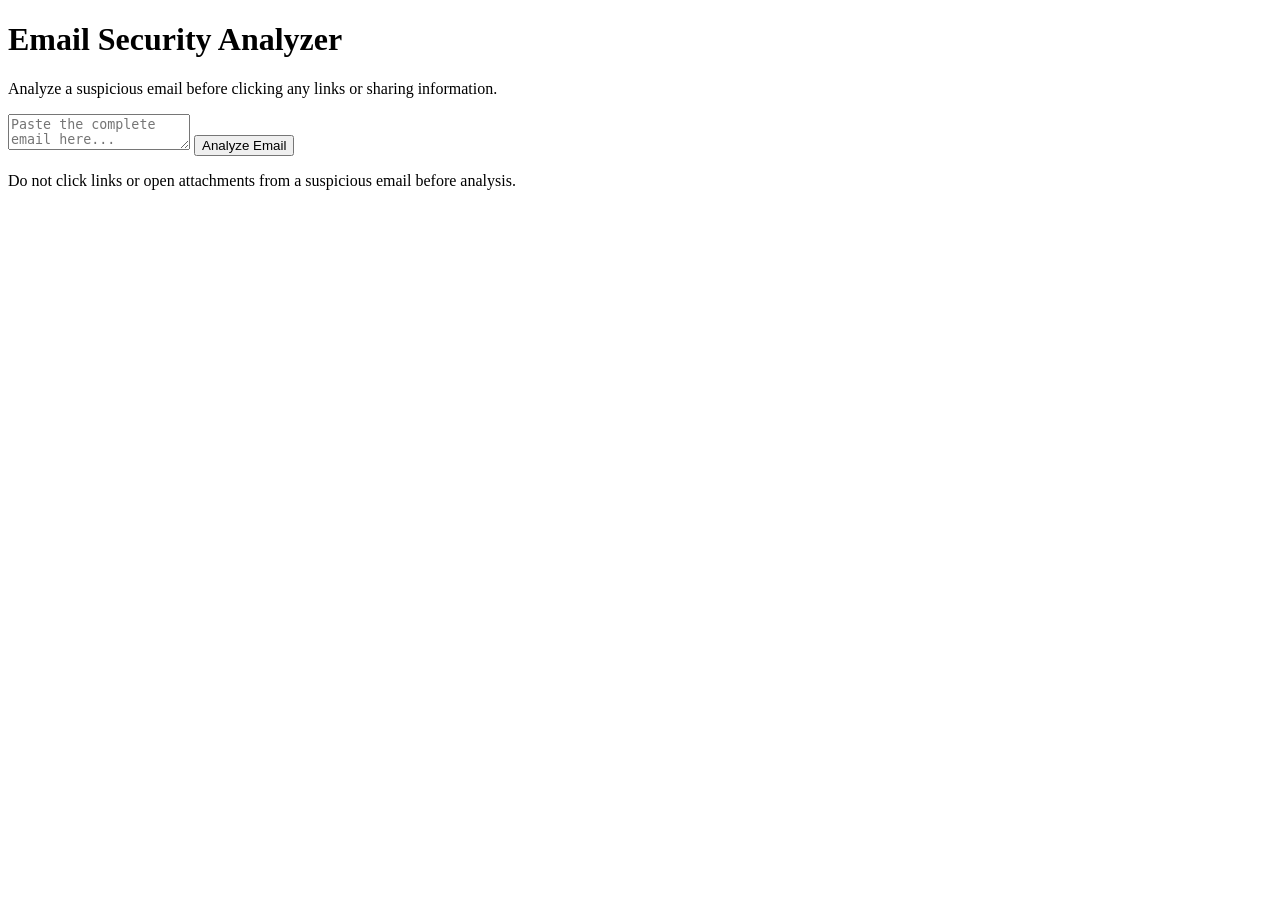
==== frontend/index.html @ 53fdb30a "Initial commit - Email Security Analyzer" ====
<!DOCTYPE html>
<html lang="en">
<head>
    <meta charset="UTF-8">
    <meta name="viewport" content="width=device-width, initial-scale=1.0">
    <title>Email Security Analyzer</title>
    <link rel="stylesheet" href="style.css">
</head>
<body>

    <div class="container">
        <h1>Email Security Analyzer</h1>

        <p>Analyze a suspicious email before clicking any links or sharing information.</p>

        <form action="/analyze" method="POST">
            <textarea
                name="email"
                placeholder="Paste the complete email here..."
                required
            ></textarea>

            <button type="submit">Analyze Email</button>
        </form>

        <p class="notice">
            Do not click links or open attachments from a suspicious email before analysis.
        </p>
    </div>

</body>
</html>
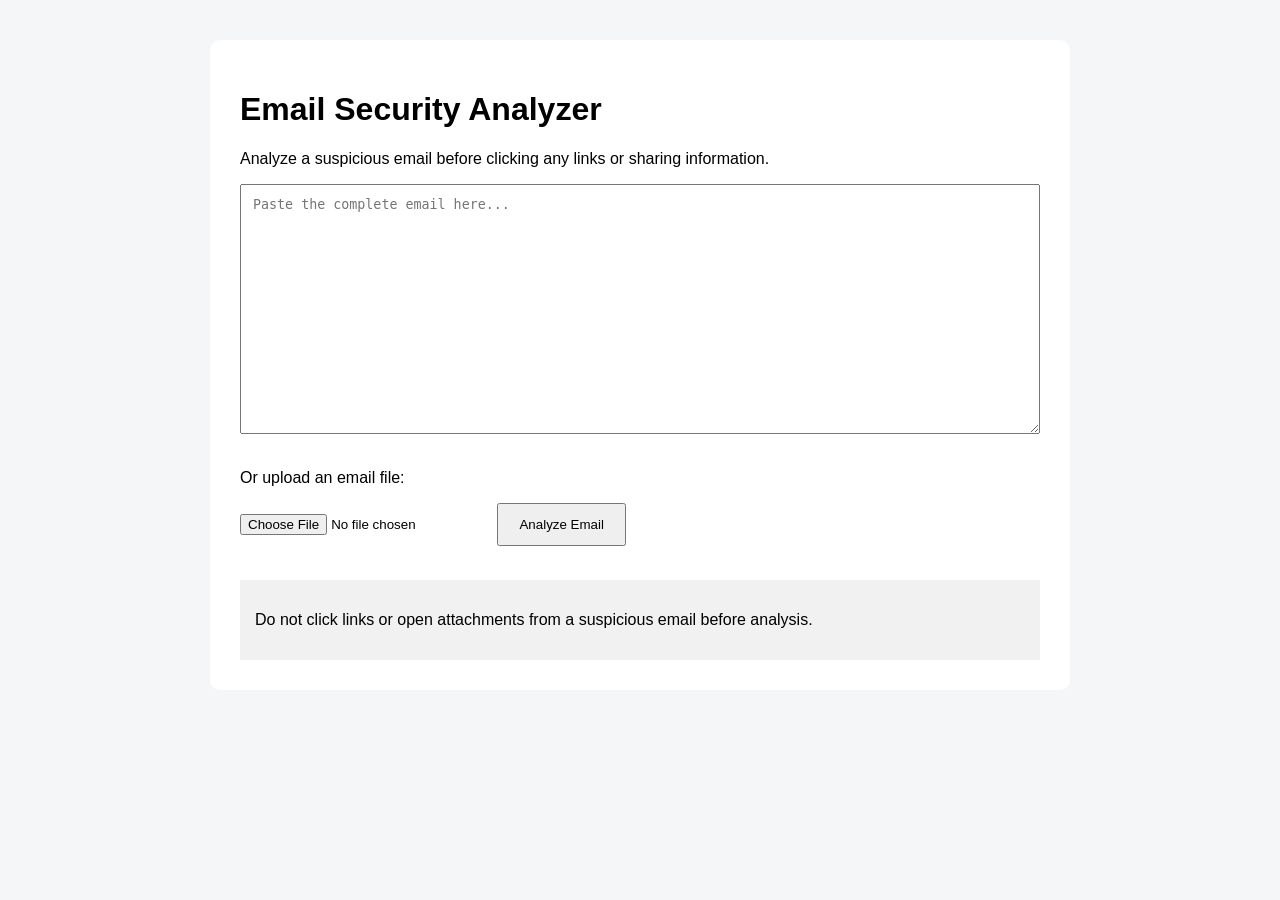
==== commit a1c045c6: "Update email upload and ignore test files" ====
--- a/frontend/index.html
+++ b/frontend/index.html
@@ -9,24 +9,43 @@
 <body>
 
     <div class="container">
+
         <h1>Email Security Analyzer</h1>
 
-        <p>Analyze a suspicious email before clicking any links or sharing information.</p>
+        <p>
+            Analyze a suspicious email before clicking any links
+            or sharing information.
+        </p>
 
-        <form action="/analyze" method="POST">
+        <form action="/analyze" method="POST" enctype="multipart/form-data">
+
             <textarea
                 name="email"
                 placeholder="Paste the complete email here..."
-                required
             ></textarea>
 
-            <button type="submit">Analyze Email</button>
+            <p>Or upload an email file:</p>
+
+            <input
+                type="file"
+                name="email_file"
+                accept=".eml,message/rfc822"
+            >
+
+            <button type="submit">
+                Analyze Email
+            </button>
+
         </form>
 
-        <p class="notice">
-            Do not click links or open attachments from a suspicious email before analysis.
-        </p>
+        <div class="notice">
+            <p>
+                Do not click links or open attachments from a suspicious
+                email before analysis.
+            </p>
+        </div>
+
     </div>
 
 </body>
-</html>+</html>
--- a/frontend/style.css
+++ b/frontend/style.css
@@ -0,0 +1,100 @@
+body {
+    font-family: Arial, sans-serif;
+    margin: 0;
+    padding: 40px 20px;
+    background: #f4f6f8;
+}
+
+.container {
+    max-width: 800px;
+    margin: 0 auto;
+    background: white;
+    padding: 30px;
+    border-radius: 10px;
+}
+
+textarea {
+    width: 100%;
+    min-height: 250px;
+    padding: 12px;
+    box-sizing: border-box;
+    margin-bottom: 15px;
+}
+
+input[type="file"] {
+    margin-bottom: 20px;
+}
+
+button {
+    padding: 12px 20px;
+    cursor: pointer;
+}
+
+.notice {
+    margin-top: 25px;
+    padding: 15px;
+    background: #f1f1f1;
+}
+
+.risk-card {
+    padding: 25px;
+    margin-top: 20px;
+    border-radius: 10px;
+}
+
+.risk-card.safe {
+    background: #e8f5e9;
+}
+
+.risk-card.suspicious {
+    background: #fff8e1;
+}
+
+.risk-card.dangerous {
+    background: #ffebee;
+}
+
+.score {
+    font-size: 32px;
+    font-weight: bold;
+    margin: 15px 0;
+}
+
+.risk-bar {
+    width: 100%;
+    height: 16px;
+    background: #ddd;
+    border-radius: 8px;
+    overflow: hidden;
+    margin: 20px 0;
+}
+
+.risk-level {
+    height: 100%;
+    transition: width 0.4s ease;
+}
+
+.risk-level.safe {
+    background: #2e7d32;
+}
+
+.risk-level.suspicious {
+    background: #f9a825;
+}
+
+.risk-level.dangerous {
+    background: #c62828;
+}
+
+.email-details {
+    margin: 20px 0;
+}
+
+li {
+    margin-bottom: 8px;
+}
+
+a {
+    display: inline-block;
+    margin-top: 20px;
+}
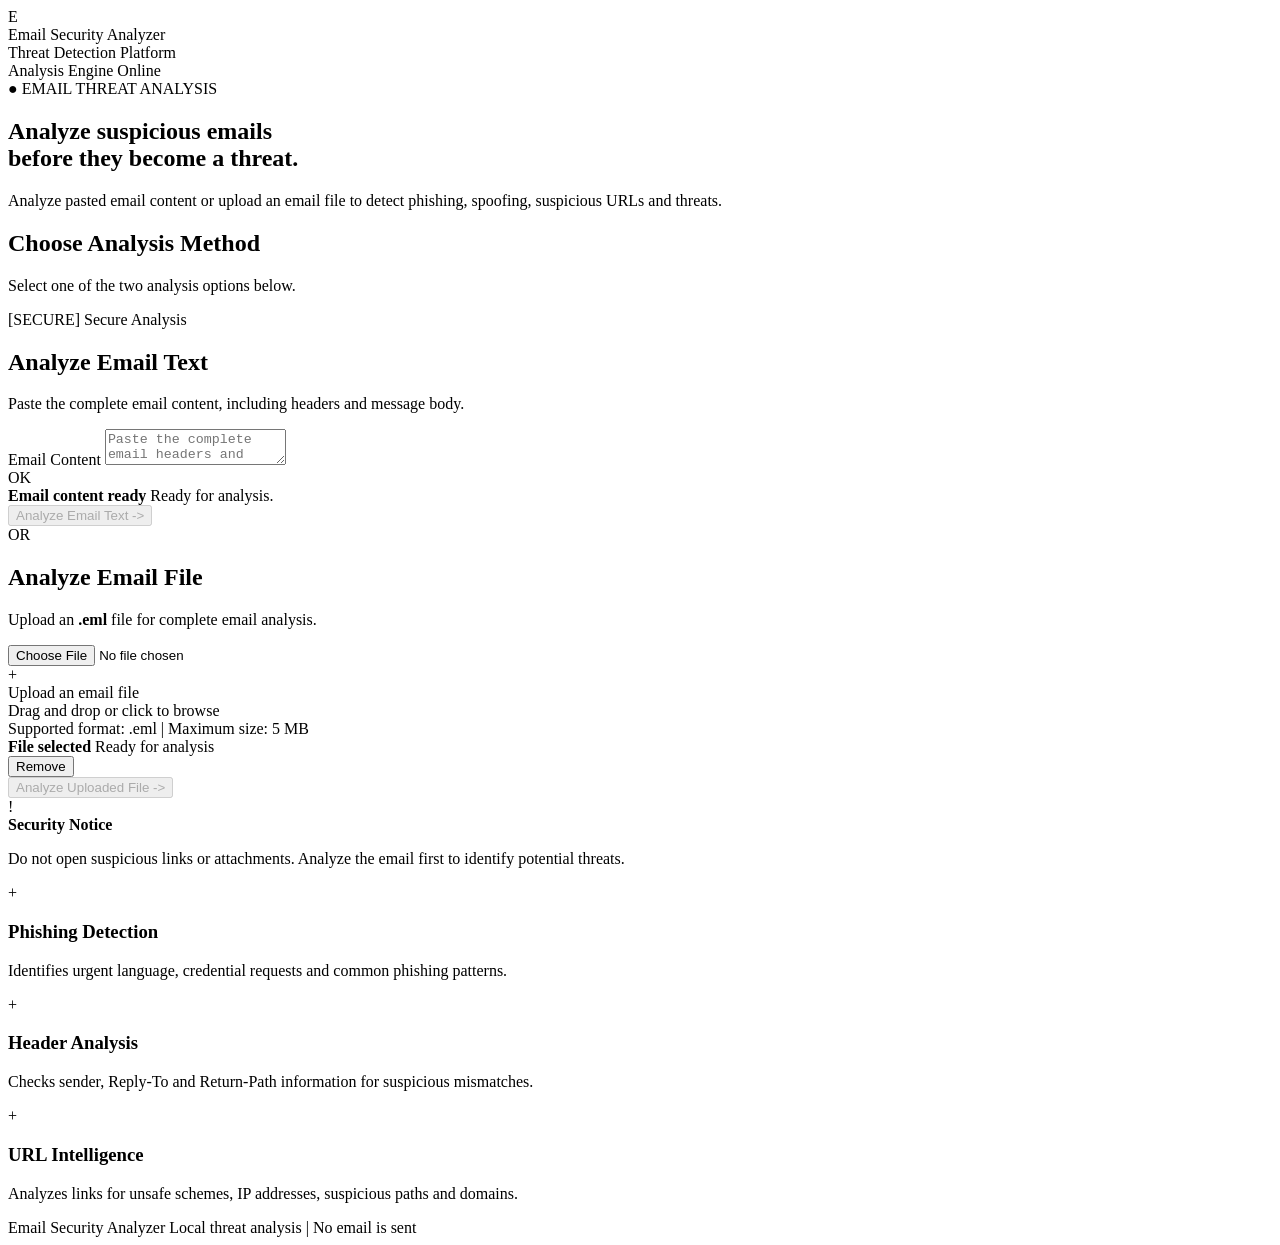
==== commit 0390f283: "Improve email analysis UI and security report" ====
--- a/frontend/index.html
+++ b/frontend/index.html
@@ -1,51 +1,493 @@
-<!DOCTYPE html>
+﻿<!DOCTYPE html>
 <html lang="en">
 <head>
     <meta charset="UTF-8">
     <meta name="viewport" content="width=device-width, initial-scale=1.0">
     <title>Email Security Analyzer</title>
-    <link rel="stylesheet" href="style.css">
+    <link rel="stylesheet" href="/style.css">
 </head>
 <body>
 
-    <div class="container">
-
-        <h1>Email Security Analyzer</h1>
-
-        <p>
-            Analyze a suspicious email before clicking any links
-            or sharing information.
-        </p>
-
-        <form action="/analyze" method="POST" enctype="multipart/form-data">
-
-            <textarea
-                name="email"
-                placeholder="Paste the complete email here..."
-            ></textarea>
-
-            <p>Or upload an email file:</p>
-
-            <input
-                type="file"
-                name="email_file"
-                accept=".eml,message/rfc822"
-            >
-
-            <button type="submit">
-                Analyze Email
-            </button>
-
-        </form>
-
-        <div class="notice">
-            <p>
-                Do not click links or open attachments from a suspicious
-                email before analysis.
+    <nav class="navbar">
+        <div class="brand">
+            <div class="brand-icon">E</div>
+            <div>
+                <div class="brand-name">Email Security Analyzer</div>
+                <div class="brand-subtitle">Threat Detection Platform</div>
+            </div>
+        </div>
+
+        <div class="nav-status">
+            <span class="status-dot"></span>
+            Analysis Engine Online
+        </div>
+    </nav>
+
+    <main>
+
+        <section class="hero">
+
+            <div class="hero-badge">
+                <span>●</span>
+                EMAIL THREAT ANALYSIS
+            </div>
+
+            <h1>
+                Analyze suspicious emails<br>
+                <span>before they become a threat.</span>
+            </h1>
+
+            <p class="hero-text">
+                Analyze pasted email content or upload an email file
+                to detect phishing, spoofing, suspicious URLs and threats.
             </p>
-        </div>
-
-    </div>
+
+        </section>
+
+        <section class="analyzer-card">
+
+            <div class="card-header">
+                <div>
+                    <h2>Choose Analysis Method</h2>
+                    <p>Select one of the two analysis options below.</p>
+                </div>
+
+                <div class="secure-badge">
+                    <span>[SECURE]</span>
+                    Secure Analysis
+                </div>
+            </div>
+
+            <div class="analysis-methods">
+
+                <section class="analysis-method">
+
+                    <div class="method-header">
+
+                        <div class="method-icon text-method-icon">
+                            <span></span>
+                        </div>
+
+                        <div>
+                            <h2>Analyze Email Text</h2>
+                            <p>
+                                Paste the complete email content,
+                                including headers and message body.
+                            </p>
+                        </div>
+
+                    </div>
+
+                    <form
+                        action="/analyze"
+                        method="POST"
+                        id="textForm"
+                    >
+
+                        <label for="email">
+                            Email Content
+                        </label>
+
+                        <textarea
+                            id="email"
+                            name="email"
+                            placeholder="Paste the complete email headers and message content here..."
+                        ></textarea>
+
+                        <div
+                            id="textStatus"
+                            class="input-status hidden"
+                        >
+                            <span class="status-check">OK</span>
+
+                            <div>
+                                <strong>
+                                    Email content ready
+                                </strong>
+
+                                <span id="textStatusDetails">
+                                    Ready for analysis.
+                                </span>
+                            </div>
+                        </div>
+
+                        <button
+                            type="submit"
+                            class="analyze-button"
+                            id="textAnalyzeButton"
+                            disabled
+                        >
+                            <span>Analyze Email Text</span>
+                            <span class="button-arrow">-&gt;</span>
+                        </button>
+
+                    </form>
+
+                </section>
+
+                <div class="method-divider">
+                    <span>OR</span>
+                </div>
+
+                <section class="analysis-method">
+
+                    <div class="method-header">
+
+                        <div class="method-icon file-method-icon">
+                            <span></span>
+                        </div>
+
+                        <div>
+                            <h2>Analyze Email File</h2>
+                            <p>
+                                Upload an <strong>.eml</strong> file
+                                for complete email analysis.
+                            </p>
+                        </div>
+
+                    </div>
+
+                    <form
+                        action="/analyze"
+                        method="POST"
+                        enctype="multipart/form-data"
+                        id="fileForm"
+                    >
+
+                        <label
+                            class="upload-area"
+                            id="uploadArea"
+                        >
+
+                            <input
+                                type="file"
+                                name="email_file"
+                                id="emailFile"
+                                accept=".eml,message/rfc822"
+                            >
+
+                            <div class="upload-icon">
+                                +
+                            </div>
+
+                            <div class="upload-title">
+                                Upload an email file
+                            </div>
+
+                            <div class="upload-text">
+                                Drag and drop or click to browse
+                            </div>
+
+                            <div class="upload-format">
+                                Supported format: .eml | Maximum size: 5 MB
+                            </div>
+
+                        </label>
+
+                        <div
+                            id="fileStatus"
+                            class="file-status hidden"
+                        >
+
+                            <div class="file-status-icon">
+                                <span></span>
+                            </div>
+
+                            <div class="file-status-info">
+
+                                <strong id="fileName">
+                                    File selected
+                                </strong>
+
+                                <span id="fileDetails">
+                                    Ready for analysis
+                                </span>
+
+                            </div>
+
+                            <button
+                                type="button"
+                                id="removeFile"
+                                class="remove-file"
+                            >
+                                Remove
+                            </button>
+
+                        </div>
+
+                        <button
+                            type="submit"
+                            class="analyze-button"
+                            id="fileAnalyzeButton"
+                            disabled
+                        >
+                            <span>Analyze Uploaded File</span>
+                            <span class="button-arrow">-&gt;</span>
+                        </button>
+
+                    </form>
+
+                </section>
+
+            </div>
+
+            <div class="security-notice">
+
+                <span class="notice-icon">!</span>
+
+                <div>
+                    <strong>Security Notice</strong>
+
+                    <p>
+                        Do not open suspicious links or attachments.
+                        Analyze the email first to identify potential threats.
+                    </p>
+                </div>
+
+            </div>
+
+        </section>
+
+        <section class="features">
+
+            <div class="feature-card">
+                <div class="feature-icon">+</div>
+
+                <h3>Phishing Detection</h3>
+
+                <p>
+                    Identifies urgent language, credential requests
+                    and common phishing patterns.
+                </p>
+            </div>
+
+            <div class="feature-card">
+                <div class="feature-icon">+</div>
+
+                <h3>Header Analysis</h3>
+
+                <p>
+                    Checks sender, Reply-To and Return-Path information
+                    for suspicious mismatches.
+                </p>
+            </div>
+
+            <div class="feature-card">
+                <div class="feature-icon">+</div>
+
+                <h3>URL Intelligence</h3>
+
+                <p>
+                    Analyzes links for unsafe schemes, IP addresses,
+                    suspicious paths and domains.
+                </p>
+            </div>
+
+        </section>
+
+    </main>
+
+    <footer>
+        <span>Email Security Analyzer</span>
+        <span>Local threat analysis | No email is sent</span>
+    </footer>
+
+    <script>
+        const emailInput =
+            document.getElementById("email");
+
+        const textAnalyzeButton =
+            document.getElementById("textAnalyzeButton");
+
+        const textStatus =
+            document.getElementById("textStatus");
+
+        const textStatusDetails =
+            document.getElementById("textStatusDetails");
+
+        const emailFile =
+            document.getElementById("emailFile");
+
+        const fileAnalyzeButton =
+            document.getElementById("fileAnalyzeButton");
+
+        const fileStatus =
+            document.getElementById("fileStatus");
+
+        const fileName =
+            document.getElementById("fileName");
+
+        const fileDetails =
+            document.getElementById("fileDetails");
+
+        const removeFile =
+            document.getElementById("removeFile");
+
+        const uploadArea =
+            document.getElementById("uploadArea");
+
+        emailInput.addEventListener(
+            "input",
+            function () {
+
+                const hasText =
+                    emailInput.value.trim().length > 0;
+
+                textAnalyzeButton.disabled =
+                    !hasText;
+
+                if (hasText) {
+
+                    textStatus.classList.remove(
+                        "hidden"
+                    );
+
+                    textStatusDetails.textContent =
+                        emailInput.value.trim().length +
+                        " characters ready for analysis.";
+
+                } else {
+
+                    textStatus.classList.add(
+                        "hidden"
+                    );
+                }
+            }
+        );
+
+        emailFile.addEventListener(
+            "change",
+            function () {
+
+                if (!emailFile.files.length) {
+
+                    fileAnalyzeButton.disabled = true;
+
+                    fileStatus.classList.add(
+                        "hidden"
+                    );
+
+                    uploadArea.classList.remove(
+                        "file-selected"
+                    );
+
+                    return;
+                }
+
+                const file =
+                    emailFile.files[0];
+
+                if (!file.name.toLowerCase().endsWith(".eml")) {
+
+                    alert("Please select a valid .eml email file.");
+
+                    emailFile.value = "";
+
+                    fileAnalyzeButton.disabled = true;
+
+                    fileStatus.classList.add(
+                        "hidden"
+                    );
+
+                    return;
+                }
+
+                const sizeInMB =
+                    file.size / (1024 * 1024);
+
+                const sizeText =
+                    sizeInMB < 1
+                        ? Math.max(
+                            1,
+                            Math.round(file.size / 1024)
+                        ) + " KB"
+                        : sizeInMB.toFixed(2) + " MB";
+
+                fileName.textContent =
+                    file.name;
+
+                fileDetails.textContent =
+                    sizeText +
+                    " | .eml file ready for analysis";
+
+                fileStatus.classList.remove(
+                    "hidden"
+                );
+
+                uploadArea.classList.add(
+                    "file-selected"
+                );
+
+                fileAnalyzeButton.disabled =
+                    false;
+            }
+        );
+
+        removeFile.addEventListener(
+            "click",
+            function () {
+
+                emailFile.value = "";
+
+                fileStatus.classList.add(
+                    "hidden"
+                );
+
+                uploadArea.classList.remove(
+                    "file-selected"
+                );
+
+                fileAnalyzeButton.disabled =
+                    true;
+            }
+        );
+
+        uploadArea.addEventListener(
+            "dragover",
+            function (event) {
+
+                event.preventDefault();
+
+                uploadArea.classList.add(
+                    "drag-active"
+                );
+            }
+        );
+
+        uploadArea.addEventListener(
+            "dragleave",
+            function () {
+
+                uploadArea.classList.remove(
+                    "drag-active"
+                );
+            }
+        );
+
+        uploadArea.addEventListener(
+            "drop",
+            function (event) {
+
+                event.preventDefault();
+
+                uploadArea.classList.remove(
+                    "drag-active"
+                );
+
+                const files =
+                    event.dataTransfer.files;
+
+                if (files.length) {
+
+                    emailFile.files = files;
+
+                    emailFile.dispatchEvent(
+                        new Event("change")
+                    );
+                }
+            }
+        );
+    </script>
 
 </body>
 </html>
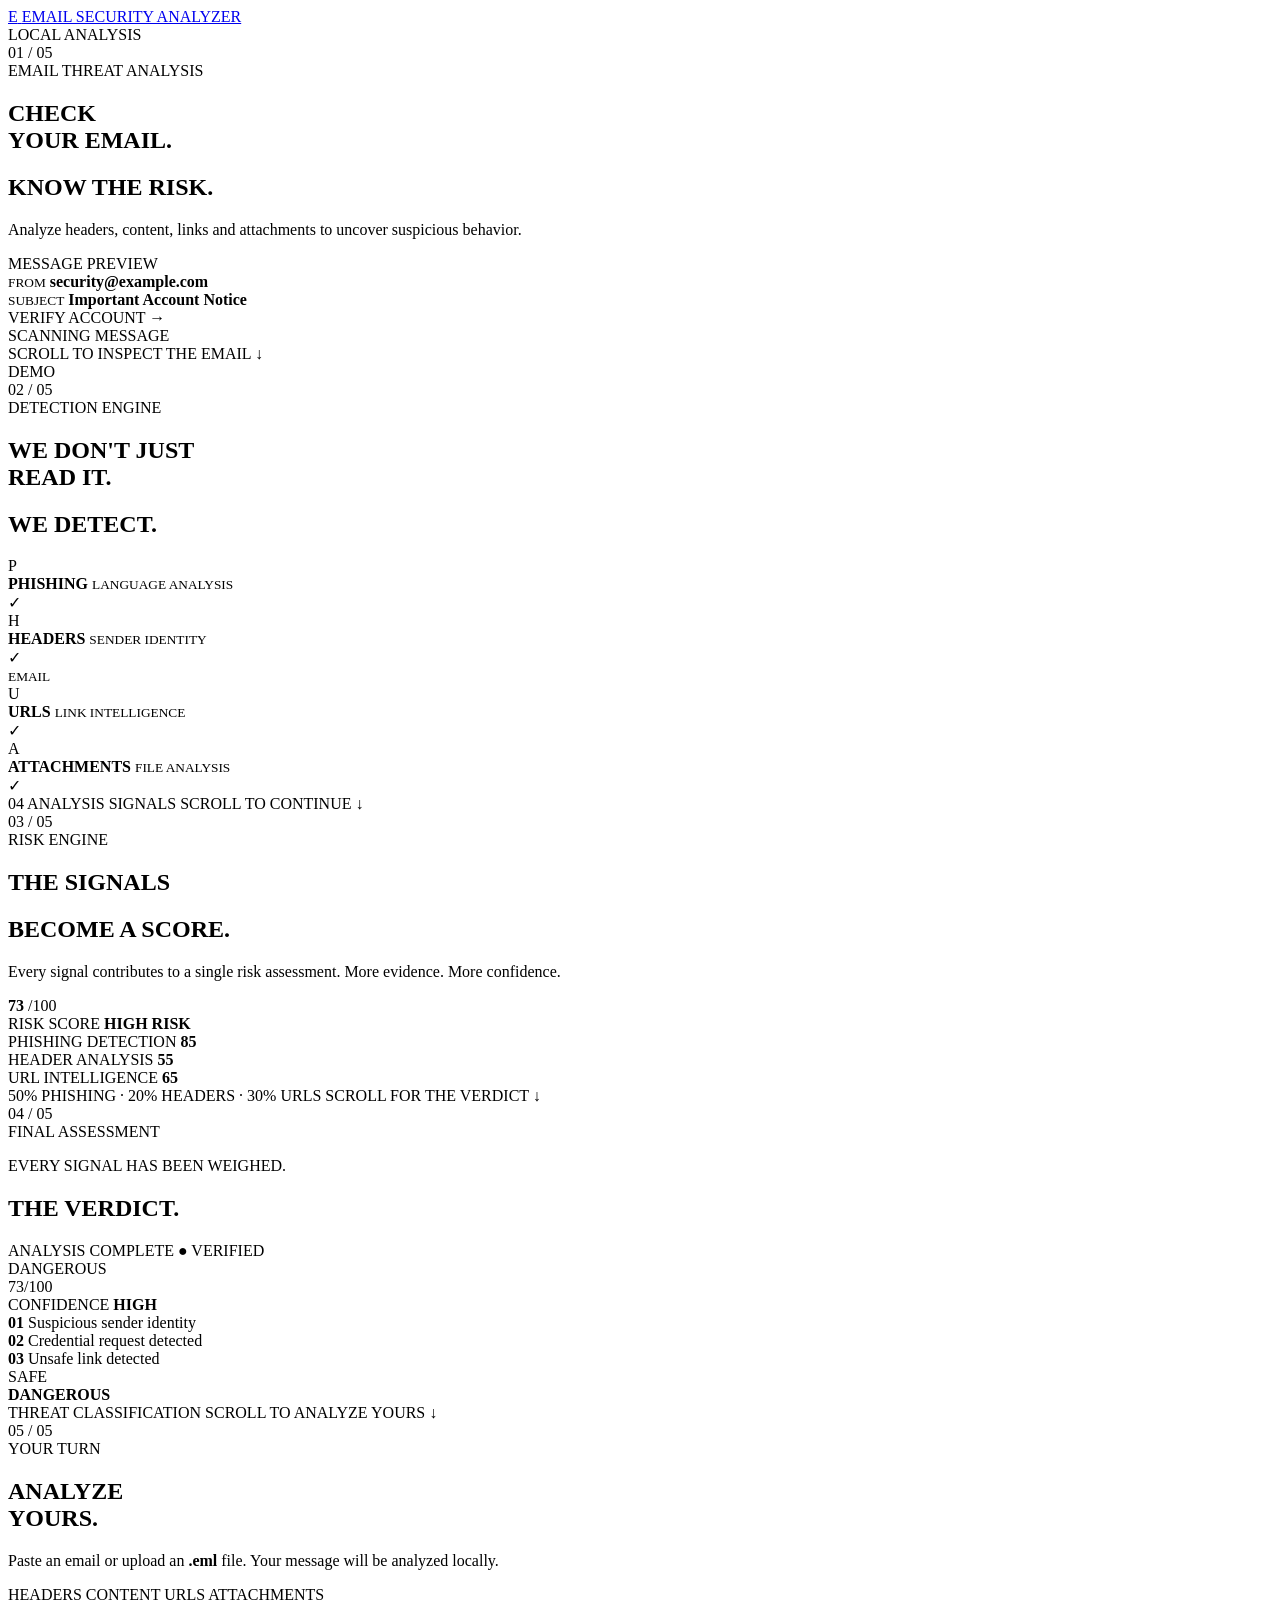
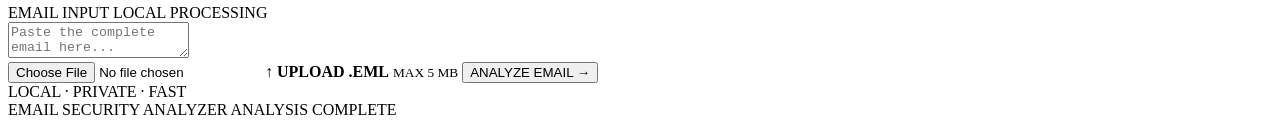
==== commit a2701cfd: "Improve email analyzer UI and analysis report" ====
--- a/frontend/index.html
+++ b/frontend/index.html
@@ -6,488 +6,415 @@
     <title>Email Security Analyzer</title>
     <link rel="stylesheet" href="/style.css">
 </head>
+
 <body>
 
-    <nav class="navbar">
-        <div class="brand">
-            <div class="brand-icon">E</div>
-            <div>
-                <div class="brand-name">Email Security Analyzer</div>
-                <div class="brand-subtitle">Threat Detection Platform</div>
-            </div>
-        </div>
-
-        <div class="nav-status">
+    <nav class="top-nav">
+        <a href="/" class="brand">
+            <span class="brand-mark">E</span>
+            <span>EMAIL SECURITY ANALYZER</span>
+        </a>
+
+        <div class="status">
             <span class="status-dot"></span>
-            Analysis Engine Online
+            LOCAL ANALYSIS
         </div>
     </nav>
 
     <main>
 
-        <section class="hero">
-
-            <div class="hero-badge">
-                <span>●</span>
-                EMAIL THREAT ANALYSIS
-            </div>
-
-            <h1>
-                Analyze suspicious emails<br>
-                <span>before they become a threat.</span>
-            </h1>
-
-            <p class="hero-text">
-                Analyze pasted email content or upload an email file
-                to detect phishing, spoofing, suspicious URLs and threats.
-            </p>
-
-        </section>
-
-        <section class="analyzer-card">
-
-            <div class="card-header">
-                <div>
-                    <h2>Choose Analysis Method</h2>
-                    <p>Select one of the two analysis options below.</p>
-                </div>
-
-                <div class="secure-badge">
-                    <span>[SECURE]</span>
-                    Secure Analysis
-                </div>
-            </div>
-
-            <div class="analysis-methods">
-
-                <section class="analysis-method">
-
-                    <div class="method-header">
-
-                        <div class="method-icon text-method-icon">
+        <section class="slide slide-one">
+            <div class="blue-orb orb-one"></div>
+            <div class="blue-orb orb-two"></div>
+            <div class="grid"></div>
+
+            <div class="slide-number">01 / 05</div>
+
+            <div class="hero-copy">
+                <div class="eyebrow">EMAIL THREAT ANALYSIS</div>
+
+                <h1>
+                    CHECK<br>
+                    YOUR EMAIL.
+                </h1>
+
+                <h2>KNOW THE RISK.</h2>
+
+                <p>
+                    Analyze headers, content, links and attachments
+                    to uncover suspicious behavior.
+                </p>
+            </div>
+
+            <div class="email-demo">
+                <div class="email-window">
+
+                    <div class="email-top">
+                        <div class="window-dots">
+                            <span></span>
+                            <span></span>
                             <span></span>
                         </div>
 
+                        <span>MESSAGE PREVIEW</span>
+                    </div>
+
+                    <div class="email-information">
                         <div>
-                            <h2>Analyze Email Text</h2>
-                            <p>
-                                Paste the complete email content,
-                                including headers and message body.
-                            </p>
+                            <small>FROM</small>
+                            <strong>security@example.com</strong>
                         </div>
 
-                    </div>
-
-                    <form
-                        action="/analyze"
-                        method="POST"
-                        id="textForm"
+                        <div>
+                            <small>SUBJECT</small>
+                            <strong>Important Account Notice</strong>
+                        </div>
+                    </div>
+
+                    <div class="email-lines">
+                        <span></span>
+                        <span></span>
+                        <span></span>
+                        <span></span>
+
+                        <div class="fake-link">
+                            VERIFY ACCOUNT →
+                        </div>
+                    </div>
+
+                    <div class="scan-line"></div>
+                </div>
+
+                <span class="scan-text">SCANNING MESSAGE</span>
+            </div>
+
+            <div class="scroll-message">
+                <span>SCROLL TO INSPECT THE EMAIL</span>
+                <b>↓</b>
+            </div>
+
+            <div class="demo-text">DEMO</div>
+        </section>
+
+
+        <section class="slide slide-two">
+
+            <div class="slide-number">02 / 05</div>
+
+            <div class="detect-title">
+                <div class="eyebrow">DETECTION ENGINE</div>
+
+                <h2>
+                    WE DON'T JUST<br>
+                    READ IT.
+                </h2>
+
+                <h1>WE DETECT.</h1>
+            </div>
+
+            <div class="detection-system">
+
+                <div class="detect-card detect-top">
+                    <span class="detect-icon">P</span>
+                    <div>
+                        <strong>PHISHING</strong>
+                        <small>LANGUAGE ANALYSIS</small>
+                    </div>
+                    <span class="checked">✓</span>
+                </div>
+
+                <div class="detect-card detect-left">
+                    <span class="detect-icon">H</span>
+                    <div>
+                        <strong>HEADERS</strong>
+                        <small>SENDER IDENTITY</small>
+                    </div>
+                    <span class="checked">✓</span>
+                </div>
+
+                <div class="center-email">
+                    <div class="center-email-top">
+                        <span></span>
+                        <span></span>
+                        <span></span>
+                        <small>EMAIL</small>
+                    </div>
+
+                    <div class="center-email-body">
+                        <i></i>
+                        <i></i>
+                        <i></i>
+                        <i class="blue-line"></i>
+                    </div>
+
+                    <div class="center-scan"></div>
+                </div>
+
+                <div class="detect-card detect-right">
+                    <span class="detect-icon">U</span>
+                    <div>
+                        <strong>URLS</strong>
+                        <small>LINK INTELLIGENCE</small>
+                    </div>
+                    <span class="checked">✓</span>
+                </div>
+
+                <div class="detect-card detect-bottom">
+                    <span class="detect-icon">A</span>
+                    <div>
+                        <strong>ATTACHMENTS</strong>
+                        <small>FILE ANALYSIS</small>
+                    </div>
+                    <span class="checked">✓</span>
+                </div>
+
+                <div class="connection connection-one"></div>
+                <div class="connection connection-two"></div>
+                <div class="connection connection-three"></div>
+                <div class="connection connection-four"></div>
+
+            </div>
+
+            <div class="slide-footer">
+                <span>04 ANALYSIS SIGNALS</span>
+                <span>SCROLL TO CONTINUE ↓</span>
+            </div>
+        </section>
+
+
+        <section class="slide slide-three">
+
+            <div class="slide-number">03 / 05</div>
+
+            <div class="score-grid"></div>
+
+            <div class="score-copy">
+                <div class="eyebrow">RISK ENGINE</div>
+
+                <h2>THE SIGNALS</h2>
+
+                <h1>BECOME A SCORE.</h1>
+
+                <p>
+                    Every signal contributes to a single risk assessment.
+                    More evidence. More confidence.
+                </p>
+            </div>
+
+            <div class="score-panel">
+
+                <div class="score-circle">
+                    <div class="score-circle-inner">
+                        <strong>73</strong>
+                        <span>/100</span>
+                    </div>
+                </div>
+
+                <div class="score-label">
+                    <span>RISK SCORE</span>
+                    <strong>HIGH RISK</strong>
+                </div>
+
+            </div>
+
+            <div class="score-breakdown">
+
+                <div class="score-row">
+                    <div class="score-row-name">
+                        <span>PHISHING DETECTION</span>
+                        <strong>85</strong>
+                    </div>
+
+                    <div class="score-bar">
+                        <span style="width:85%"></span>
+                    </div>
+                </div>
+
+                <div class="score-row">
+                    <div class="score-row-name">
+                        <span>HEADER ANALYSIS</span>
+                        <strong>55</strong>
+                    </div>
+
+                    <div class="score-bar">
+                        <span style="width:55%"></span>
+                    </div>
+                </div>
+
+                <div class="score-row">
+                    <div class="score-row-name">
+                        <span>URL INTELLIGENCE</span>
+                        <strong>65</strong>
+                    </div>
+
+                    <div class="score-bar">
+                        <span style="width:65%"></span>
+                    </div>
+                </div>
+
+            </div>
+
+            <div class="slide-footer">
+                <span>50% PHISHING · 20% HEADERS · 30% URLS</span>
+                <span>SCROLL FOR THE VERDICT ↓</span>
+            </div>
+        </section>
+
+
+        <section class="slide slide-four">
+
+            <div class="verdict-number">04 / 05</div>
+
+            <div class="verdict-background"></div>
+
+            <div class="verdict-heading">
+                <div class="eyebrow">FINAL ASSESSMENT</div>
+
+                <p>EVERY SIGNAL HAS BEEN WEIGHED.</p>
+
+                <h1>THE VERDICT.</h1>
+            </div>
+
+            <div class="verdict-card">
+
+                <div class="verdict-card-top">
+                    <span>ANALYSIS COMPLETE</span>
+                    <span>● VERIFIED</span>
+                </div>
+
+                <div class="danger-title">
+                    DANGEROUS
+                </div>
+
+                <div class="danger-score">
+                    73<span>/100</span>
+                </div>
+
+                <div class="confidence-row">
+                    <span>CONFIDENCE</span>
+                    <strong>HIGH</strong>
+                </div>
+
+                <div class="reason-list">
+
+                    <div>
+                        <b>01</b>
+                        Suspicious sender identity
+                    </div>
+
+                    <div>
+                        <b>02</b>
+                        Credential request detected
+                    </div>
+
+                    <div>
+                        <b>03</b>
+                        Unsafe link detected
+                    </div>
+
+                </div>
+            </div>
+
+            <div class="verdict-scale">
+                <span>SAFE</span>
+                <div></div>
+                <strong>DANGEROUS</strong>
+            </div>
+
+            <div class="slide-footer">
+                <span>THREAT CLASSIFICATION</span>
+                <span>SCROLL TO ANALYZE YOURS ↓</span>
+            </div>
+        </section>
+
+
+        <section class="slide slide-five">
+
+            <div class="slide-number">05 / 05</div>
+
+            <div class="analyze-background"></div>
+
+            <div class="analyze-copy">
+
+                <div class="eyebrow">YOUR TURN</div>
+
+                <h1>
+                    ANALYZE<br>
+                    YOURS.
+                </h1>
+
+                <p>
+                    Paste an email or upload an <strong>.eml</strong> file.
+                    Your message will be analyzed locally.
+                </p>
+
+                <div class="analysis-features">
+                    <span>HEADERS</span>
+                    <span>CONTENT</span>
+                    <span>URLS</span>
+                    <span>ATTACHMENTS</span>
+                </div>
+
+            </div>
+
+            <form
+                class="analysis-form"
+                action="/analyze"
+                method="POST"
+                enctype="multipart/form-data"
+            >
+
+                <div class="form-top">
+                    <span>EMAIL INPUT</span>
+                    <span>LOCAL PROCESSING</span>
+                </div>
+
+                <textarea
+                    name="email"
+                    placeholder="Paste the complete email here..."
+                ></textarea>
+
+                <div class="form-bottom">
+
+                    <label class="upload-button">
+                        <input
+                            type="file"
+                            name="email_file"
+                            accept=".eml"
+                        >
+
+                        <span class="upload-symbol">↑</span>
+
+                        <span>
+                            <strong>UPLOAD .EML</strong>
+                            <small>MAX 5 MB</small>
+                        </span>
+                    </label>
+
+                    <button
+                        type="submit"
+                        class="analyze-button"
                     >
-
-                        <label for="email">
-                            Email Content
-                        </label>
-
-                        <textarea
-                            id="email"
-                            name="email"
-                            placeholder="Paste the complete email headers and message content here..."
-                        ></textarea>
-
-                        <div
-                            id="textStatus"
-                            class="input-status hidden"
-                        >
-                            <span class="status-check">OK</span>
-
-                            <div>
-                                <strong>
-                                    Email content ready
-                                </strong>
-
-                                <span id="textStatusDetails">
-                                    Ready for analysis.
-                                </span>
-                            </div>
-                        </div>
-
-                        <button
-                            type="submit"
-                            class="analyze-button"
-                            id="textAnalyzeButton"
-                            disabled
-                        >
-                            <span>Analyze Email Text</span>
-                            <span class="button-arrow">-&gt;</span>
-                        </button>
-
-                    </form>
-
-                </section>
-
-                <div class="method-divider">
-                    <span>OR</span>
-                </div>
-
-                <section class="analysis-method">
-
-                    <div class="method-header">
-
-                        <div class="method-icon file-method-icon">
-                            <span></span>
-                        </div>
-
-                        <div>
-                            <h2>Analyze Email File</h2>
-                            <p>
-                                Upload an <strong>.eml</strong> file
-                                for complete email analysis.
-                            </p>
-                        </div>
-
-                    </div>
-
-                    <form
-                        action="/analyze"
-                        method="POST"
-                        enctype="multipart/form-data"
-                        id="fileForm"
-                    >
-
-                        <label
-                            class="upload-area"
-                            id="uploadArea"
-                        >
-
-                            <input
-                                type="file"
-                                name="email_file"
-                                id="emailFile"
-                                accept=".eml,message/rfc822"
-                            >
-
-                            <div class="upload-icon">
-                                +
-                            </div>
-
-                            <div class="upload-title">
-                                Upload an email file
-                            </div>
-
-                            <div class="upload-text">
-                                Drag and drop or click to browse
-                            </div>
-
-                            <div class="upload-format">
-                                Supported format: .eml | Maximum size: 5 MB
-                            </div>
-
-                        </label>
-
-                        <div
-                            id="fileStatus"
-                            class="file-status hidden"
-                        >
-
-                            <div class="file-status-icon">
-                                <span></span>
-                            </div>
-
-                            <div class="file-status-info">
-
-                                <strong id="fileName">
-                                    File selected
-                                </strong>
-
-                                <span id="fileDetails">
-                                    Ready for analysis
-                                </span>
-
-                            </div>
-
-                            <button
-                                type="button"
-                                id="removeFile"
-                                class="remove-file"
-                            >
-                                Remove
-                            </button>
-
-                        </div>
-
-                        <button
-                            type="submit"
-                            class="analyze-button"
-                            id="fileAnalyzeButton"
-                            disabled
-                        >
-                            <span>Analyze Uploaded File</span>
-                            <span class="button-arrow">-&gt;</span>
-                        </button>
-
-                    </form>
-
-                </section>
-
-            </div>
-
-            <div class="security-notice">
-
-                <span class="notice-icon">!</span>
-
-                <div>
-                    <strong>Security Notice</strong>
-
-                    <p>
-                        Do not open suspicious links or attachments.
-                        Analyze the email first to identify potential threats.
-                    </p>
-                </div>
-
+                        <span>ANALYZE EMAIL</span>
+                        <b>→</b>
+                    </button>
+
+                </div>
+
+            </form>
+
+            <div class="privacy-note">
+                LOCAL · PRIVATE · FAST
+            </div>
+
+            <div class="slide-footer">
+                <span>EMAIL SECURITY ANALYZER</span>
+                <span>ANALYSIS COMPLETE</span>
             </div>
 
         </section>
 
-        <section class="features">
-
-            <div class="feature-card">
-                <div class="feature-icon">+</div>
-
-                <h3>Phishing Detection</h3>
-
-                <p>
-                    Identifies urgent language, credential requests
-                    and common phishing patterns.
-                </p>
-            </div>
-
-            <div class="feature-card">
-                <div class="feature-icon">+</div>
-
-                <h3>Header Analysis</h3>
-
-                <p>
-                    Checks sender, Reply-To and Return-Path information
-                    for suspicious mismatches.
-                </p>
-            </div>
-
-            <div class="feature-card">
-                <div class="feature-icon">+</div>
-
-                <h3>URL Intelligence</h3>
-
-                <p>
-                    Analyzes links for unsafe schemes, IP addresses,
-                    suspicious paths and domains.
-                </p>
-            </div>
-
-        </section>
-
     </main>
-
-    <footer>
-        <span>Email Security Analyzer</span>
-        <span>Local threat analysis | No email is sent</span>
-    </footer>
-
-    <script>
-        const emailInput =
-            document.getElementById("email");
-
-        const textAnalyzeButton =
-            document.getElementById("textAnalyzeButton");
-
-        const textStatus =
-            document.getElementById("textStatus");
-
-        const textStatusDetails =
-            document.getElementById("textStatusDetails");
-
-        const emailFile =
-            document.getElementById("emailFile");
-
-        const fileAnalyzeButton =
-            document.getElementById("fileAnalyzeButton");
-
-        const fileStatus =
-            document.getElementById("fileStatus");
-
-        const fileName =
-            document.getElementById("fileName");
-
-        const fileDetails =
-            document.getElementById("fileDetails");
-
-        const removeFile =
-            document.getElementById("removeFile");
-
-        const uploadArea =
-            document.getElementById("uploadArea");
-
-        emailInput.addEventListener(
-            "input",
-            function () {
-
-                const hasText =
-                    emailInput.value.trim().length > 0;
-
-                textAnalyzeButton.disabled =
-                    !hasText;
-
-                if (hasText) {
-
-                    textStatus.classList.remove(
-                        "hidden"
-                    );
-
-                    textStatusDetails.textContent =
-                        emailInput.value.trim().length +
-                        " characters ready for analysis.";
-
-                } else {
-
-                    textStatus.classList.add(
-                        "hidden"
-                    );
-                }
-            }
-        );
-
-        emailFile.addEventListener(
-            "change",
-            function () {
-
-                if (!emailFile.files.length) {
-
-                    fileAnalyzeButton.disabled = true;
-
-                    fileStatus.classList.add(
-                        "hidden"
-                    );
-
-                    uploadArea.classList.remove(
-                        "file-selected"
-                    );
-
-                    return;
-                }
-
-                const file =
-                    emailFile.files[0];
-
-                if (!file.name.toLowerCase().endsWith(".eml")) {
-
-                    alert("Please select a valid .eml email file.");
-
-                    emailFile.value = "";
-
-                    fileAnalyzeButton.disabled = true;
-
-                    fileStatus.classList.add(
-                        "hidden"
-                    );
-
-                    return;
-                }
-
-                const sizeInMB =
-                    file.size / (1024 * 1024);
-
-                const sizeText =
-                    sizeInMB < 1
-                        ? Math.max(
-                            1,
-                            Math.round(file.size / 1024)
-                        ) + " KB"
-                        : sizeInMB.toFixed(2) + " MB";
-
-                fileName.textContent =
-                    file.name;
-
-                fileDetails.textContent =
-                    sizeText +
-                    " | .eml file ready for analysis";
-
-                fileStatus.classList.remove(
-                    "hidden"
-                );
-
-                uploadArea.classList.add(
-                    "file-selected"
-                );
-
-                fileAnalyzeButton.disabled =
-                    false;
-            }
-        );
-
-        removeFile.addEventListener(
-            "click",
-            function () {
-
-                emailFile.value = "";
-
-                fileStatus.classList.add(
-                    "hidden"
-                );
-
-                uploadArea.classList.remove(
-                    "file-selected"
-                );
-
-                fileAnalyzeButton.disabled =
-                    true;
-            }
-        );
-
-        uploadArea.addEventListener(
-            "dragover",
-            function (event) {
-
-                event.preventDefault();
-
-                uploadArea.classList.add(
-                    "drag-active"
-                );
-            }
-        );
-
-        uploadArea.addEventListener(
-            "dragleave",
-            function () {
-
-                uploadArea.classList.remove(
-                    "drag-active"
-                );
-            }
-        );
-
-        uploadArea.addEventListener(
-            "drop",
-            function (event) {
-
-                event.preventDefault();
-
-                uploadArea.classList.remove(
-                    "drag-active"
-                );
-
-                const files =
-                    event.dataTransfer.files;
-
-                if (files.length) {
-
-                    emailFile.files = files;
-
-                    emailFile.dispatchEvent(
-                        new Event("change")
-                    );
-                }
-            }
-        );
-    </script>
 
 </body>
 </html>
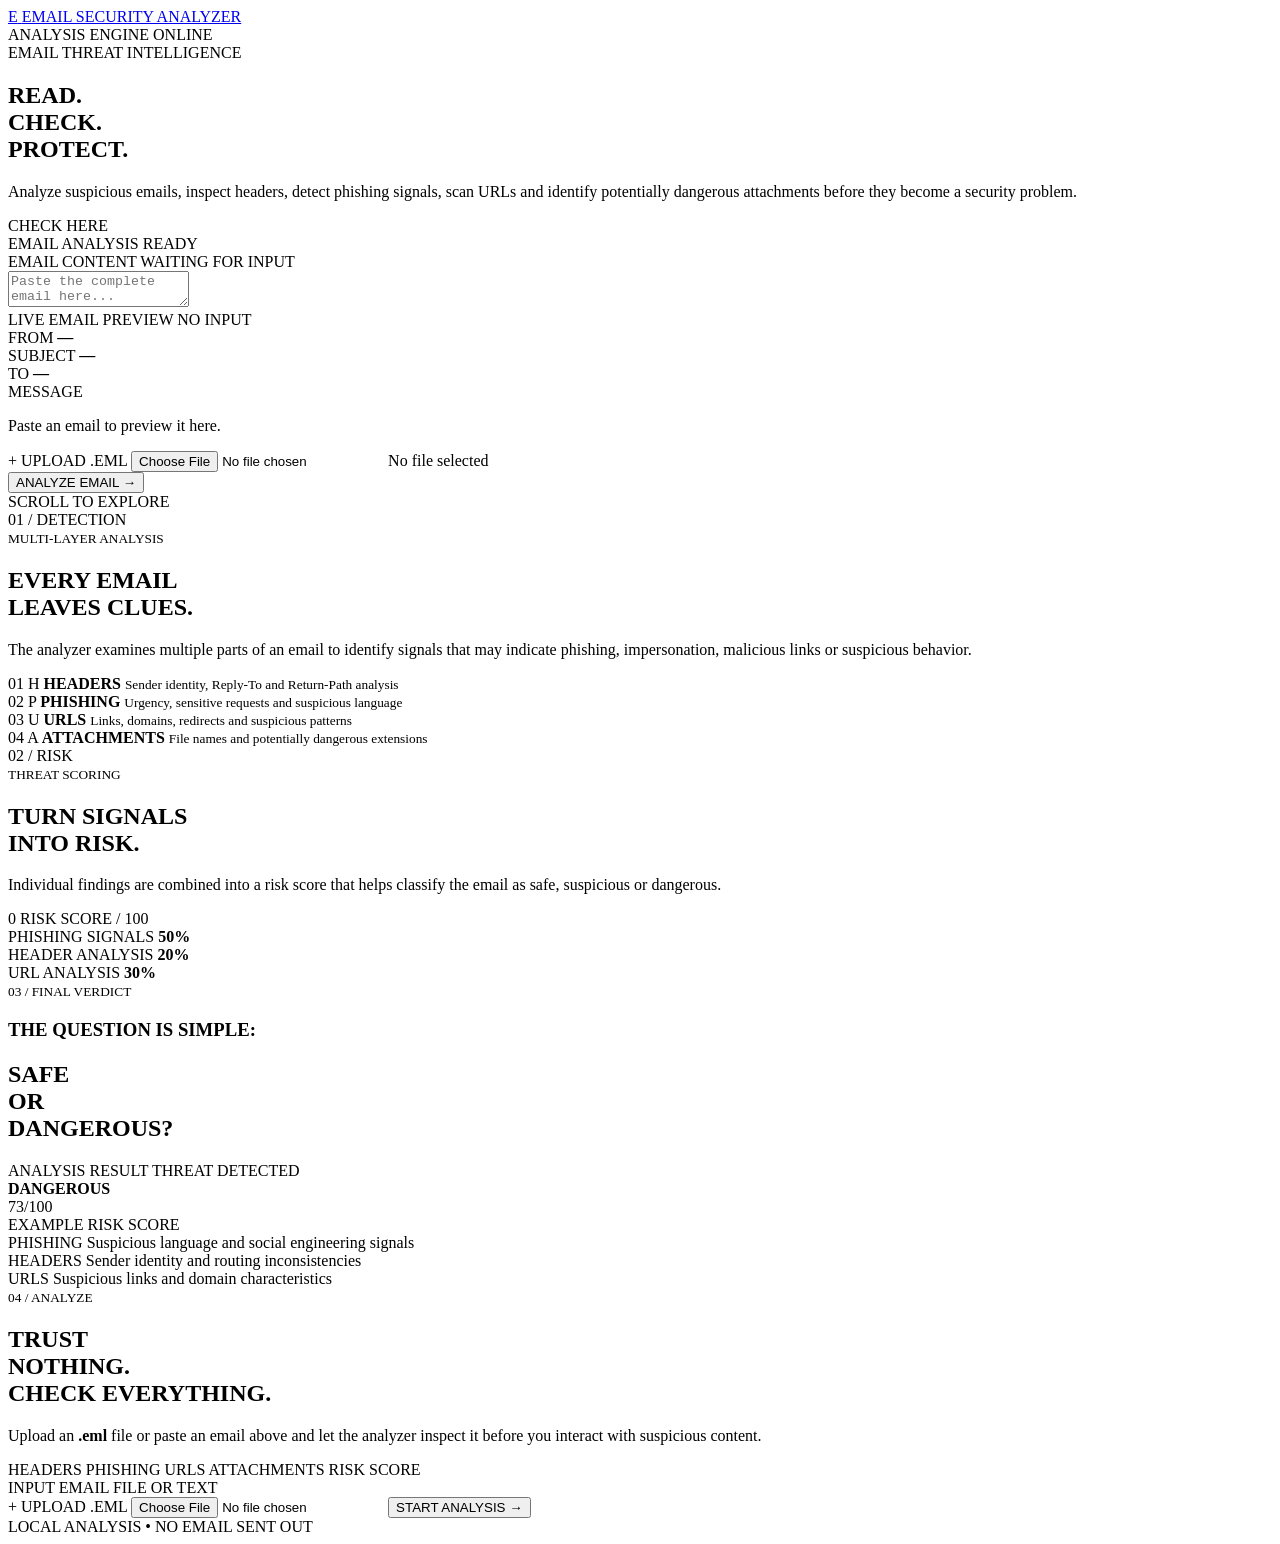
==== commit 5f49c274: "Improve email analyzer typography and layout" ====
--- a/frontend/index.html
+++ b/frontend/index.html
@@ -1,5 +1,6 @@
 ﻿<!DOCTYPE html>
 <html lang="en">
+
 <head>
     <meta charset="UTF-8">
     <meta name="viewport" content="width=device-width, initial-scale=1.0">
@@ -9,7 +10,7 @@
 
 <body>
 
-    <nav class="top-nav">
+    <header class="top-nav">
         <a href="/" class="brand">
             <span class="brand-mark">E</span>
             <span>EMAIL SECURITY ANALYZER</span>
@@ -17,404 +18,741 @@
 
         <div class="status">
             <span class="status-dot"></span>
-            LOCAL ANALYSIS
+            ANALYSIS ENGINE ONLINE
         </div>
-    </nav>
+    </header>
 
     <main>
 
         <section class="slide slide-one">
-            <div class="blue-orb orb-one"></div>
-            <div class="blue-orb orb-two"></div>
-            <div class="grid"></div>
-
-            <div class="slide-number">01 / 05</div>
 
             <div class="hero-copy">
-                <div class="eyebrow">EMAIL THREAT ANALYSIS</div>
-
-                <h1>
-                    CHECK<br>
-                    YOUR EMAIL.
+                <div class="eyebrow scroll-reveal">
+                    EMAIL THREAT INTELLIGENCE
+                </div>
+
+                <h1 class="scroll-reveal scroll-reveal-delay-1">
+                    READ.<br>
+                    <span>CHECK.</span><br>
+                    PROTECT.
                 </h1>
 
-                <h2>KNOW THE RISK.</h2>
-
-                <p>
-                    Analyze headers, content, links and attachments
-                    to uncover suspicious behavior.
+                <p class="scroll-reveal scroll-reveal-delay-2">
+                    Analyze suspicious emails, inspect headers, detect phishing
+                    signals, scan URLs and identify potentially dangerous
+                    attachments before they become a security problem.
                 </p>
             </div>
 
-            <div class="email-demo">
+            <div class="check-here">
+                <span>CHECK HERE</span>
+                <i></i>
+            </div>
+
+            <div class="email-demo scroll-reveal scroll-reveal-delay-2">
+
                 <div class="email-window">
 
-                    <div class="email-top">
+                    <div class="window-top">
                         <div class="window-dots">
                             <span></span>
                             <span></span>
                             <span></span>
                         </div>
 
-                        <span>MESSAGE PREVIEW</span>
+                        <span>EMAIL ANALYSIS</span>
+
+                        <span class="window-status">
+                            READY
+                        </span>
                     </div>
 
-                    <div class="email-information">
+                    <form id="analysisForm" action="/analyze" method="POST" enctype="multipart/form-data">
+
+                        <div class="input-label">
+                            <span>EMAIL CONTENT</span>
+                            <span id="inputStatus">WAITING FOR INPUT</span>
+                        </div>
+
+                        <textarea id="emailInput" name="email"
+                            placeholder="Paste the complete email here..."></textarea>
+
+                        <div class="email-preview empty" id="emailPreview">
+
+                            <div class="preview-header">
+                                <span>LIVE EMAIL PREVIEW</span>
+                                <span id="previewType">NO INPUT</span>
+                            </div>
+
+                            <div class="preview-content">
+
+                                <div class="preview-row">
+                                    <span>FROM</span>
+                                    <strong id="previewFrom">—</strong>
+                                </div>
+
+                                <div class="preview-row">
+                                    <span>SUBJECT</span>
+                                    <strong id="previewSubject">—</strong>
+                                </div>
+
+                                <div class="preview-row">
+                                    <span>TO</span>
+                                    <strong id="previewTo">—</strong>
+                                </div>
+
+                                <div class="preview-body">
+                                    <span>MESSAGE</span>
+                                    <p id="previewBody">Paste an email to preview it here.</p>
+                                </div>
+
+                            </div>
+
+                        </div>
+
+                        <div class="upload-row">
+
+                            <label for="emailFile" class="upload-button">
+                                <span>+</span>
+                                UPLOAD .EML
+                            </label>
+
+                            <input type="file" id="emailFile" name="email_file" accept=".eml">
+
+                            <span class="file-name" id="fileName">
+                                No file selected
+                            </span>
+
+                        </div>
+
+                        <button type="submit" class="analyze-button" id="analyzeButton">
+                            <span>ANALYZE EMAIL</span>
+                            <span class="button-arrow">→</span>
+                        </button>
+
+                    </form>
+
+                </div>
+
+            </div>
+
+            <div class="scroll-hint">
+                <span class="scroll-line"></span>
+                SCROLL TO EXPLORE
+            </div>
+
+        </section>
+
+
+        <section class="slide slide-two">
+
+            <div class="section-intro">
+
+                <div class="section-number">
+                    01 / DETECTION
+                </div>
+
+                <div>
+                    <small class="scroll-reveal">
+                        MULTI-LAYER ANALYSIS
+                    </small>
+
+                    <h2 class="scroll-reveal scroll-reveal-delay-1">
+                        EVERY EMAIL<br>
+                        LEAVES <span>CLUES.</span>
+                    </h2>
+
+                    <p class="scroll-reveal scroll-reveal-delay-2">
+                        The analyzer examines multiple parts of an email to
+                        identify signals that may indicate phishing,
+                        impersonation, malicious links or suspicious behavior.
+                    </p>
+                </div>
+
+            </div>
+
+            <div class="detection-grid">
+
+                <div class="detection-card scroll-reveal">
+                    <span class="detection-check">01</span>
+                    <span class="detection-letter">H</span>
+                    <strong>HEADERS</strong>
+                    <small>
+                        Sender identity, Reply-To and Return-Path analysis
+                    </small>
+                </div>
+
+                <div class="detection-card scroll-reveal scroll-reveal-delay-1">
+                    <span class="detection-check">02</span>
+                    <span class="detection-letter">P</span>
+                    <strong>PHISHING</strong>
+                    <small>
+                        Urgency, sensitive requests and suspicious language
+                    </small>
+                </div>
+
+                <div class="detection-card scroll-reveal scroll-reveal-delay-2">
+                    <span class="detection-check">03</span>
+                    <span class="detection-letter">U</span>
+                    <strong>URLS</strong>
+                    <small>
+                        Links, domains, redirects and suspicious patterns
+                    </small>
+                </div>
+
+                <div class="detection-card scroll-reveal scroll-reveal-delay-3">
+                    <span class="detection-check">04</span>
+                    <span class="detection-letter">A</span>
+                    <strong>ATTACHMENTS</strong>
+                    <small>
+                        File names and potentially dangerous extensions
+                    </small>
+                </div>
+
+            </div>
+
+        </section>
+
+
+        <section class="slide slide-three">
+
+            <div class="section-intro">
+
+                <div class="section-number">
+                    02 / RISK
+                </div>
+
+                <div>
+                    <small class="scroll-reveal">
+                        THREAT SCORING
+                    </small>
+
+                    <h2 class="scroll-reveal scroll-reveal-delay-1">
+                        TURN SIGNALS<br>
+                        INTO <span>RISK.</span>
+                    </h2>
+
+                    <p class="scroll-reveal scroll-reveal-delay-2">
+                        Individual findings are combined into a risk score that
+                        helps classify the email as safe, suspicious or dangerous.
+                    </p>
+                </div>
+
+            </div>
+
+            <div class="score-layout">
+
+                <div class="score-circle scroll-reveal">
+                    <span class="score-number">0</span>
+                    <span class="score-label">RISK SCORE / 100</span>
+                </div>
+
+                <div class="score-breakdown">
+
+                    <div class="score-row scroll-reveal">
+                        <span>PHISHING SIGNALS</span>
+                        <strong>50%</strong>
+
                         <div>
-                            <small>FROM</small>
-                            <strong>security@example.com</strong>
-                        </div>
+                            <i style="width: 50%;"></i>
+                        </div>
+                    </div>
+
+                    <div class="score-row scroll-reveal scroll-reveal-delay-1">
+                        <span>HEADER ANALYSIS</span>
+                        <strong>20%</strong>
 
                         <div>
-                            <small>SUBJECT</small>
-                            <strong>Important Account Notice</strong>
+                            <i style="width: 20%;"></i>
                         </div>
                     </div>
 
-                    <div class="email-lines">
-                        <span></span>
-                        <span></span>
-                        <span></span>
-                        <span></span>
-
-                        <div class="fake-link">
-                            VERIFY ACCOUNT →
+                    <div class="score-row scroll-reveal scroll-reveal-delay-2">
+                        <span>URL ANALYSIS</span>
+                        <strong>30%</strong>
+
+                        <div>
+                            <i style="width: 30%;"></i>
                         </div>
                     </div>
 
-                    <div class="scan-line"></div>
-                </div>
-
-                <span class="scan-text">SCANNING MESSAGE</span>
-            </div>
-
-            <div class="scroll-message">
-                <span>SCROLL TO INSPECT THE EMAIL</span>
-                <b>↓</b>
-            </div>
-
-            <div class="demo-text">DEMO</div>
+                </div>
+
+            </div>
+
         </section>
 
 
-        <section class="slide slide-two">
-
-            <div class="slide-number">02 / 05</div>
-
-            <div class="detect-title">
-                <div class="eyebrow">DETECTION ENGINE</div>
-
-                <h2>
-                    WE DON'T JUST<br>
-                    READ IT.
+        <section class="slide slide-four">
+
+            <div class="verdict-content">
+
+                <small class="scroll-reveal">
+                    03 / FINAL VERDICT
+                </small>
+
+                <h3 class="scroll-reveal scroll-reveal-delay-1">
+                    THE QUESTION IS SIMPLE:
+                </h3>
+
+                <h2 class="scroll-reveal scroll-reveal-delay-2">
+                    SAFE<br>
+                    OR<br>
+                    DANGEROUS?
                 </h2>
 
-                <h1>WE DETECT.</h1>
-            </div>
-
-            <div class="detection-system">
-
-                <div class="detect-card detect-top">
-                    <span class="detect-icon">P</span>
+                <div class="verdict-card scroll-reveal scroll-reveal-delay-3">
+
                     <div>
-                        <strong>PHISHING</strong>
-                        <small>LANGUAGE ANALYSIS</small>
+                        <span>ANALYSIS RESULT</span>
+                        <span>THREAT DETECTED</span>
                     </div>
-                    <span class="checked">✓</span>
-                </div>
-
-                <div class="detect-card detect-left">
-                    <span class="detect-icon">H</span>
-                    <div>
-                        <strong>HEADERS</strong>
-                        <small>SENDER IDENTITY</small>
+
+                    <strong>
+                        DANGEROUS
+                    </strong>
+
+                    <div class="verdict-score">
+                        73<span>/100</span>
                     </div>
-                    <span class="checked">✓</span>
-                </div>
-
-                <div class="center-email">
-                    <div class="center-email-top">
-                        <span></span>
-                        <span></span>
-                        <span></span>
-                        <small>EMAIL</small>
+
+                    <span>
+                        EXAMPLE RISK SCORE
+                    </span>
+
+                    <div class="verdict-points">
+
+                        <div>
+                            <span>PHISHING</span>
+                            Suspicious language and social engineering signals
+                        </div>
+
+                        <div>
+                            <span>HEADERS</span>
+                            Sender identity and routing inconsistencies
+                        </div>
+
+                        <div>
+                            <span>URLS</span>
+                            Suspicious links and domain characteristics
+                        </div>
+
                     </div>
 
-                    <div class="center-email-body">
-                        <i></i>
-                        <i></i>
-                        <i></i>
-                        <i class="blue-line"></i>
-                    </div>
-
-                    <div class="center-scan"></div>
-                </div>
-
-                <div class="detect-card detect-right">
-                    <span class="detect-icon">U</span>
-                    <div>
-                        <strong>URLS</strong>
-                        <small>LINK INTELLIGENCE</small>
-                    </div>
-                    <span class="checked">✓</span>
-                </div>
-
-                <div class="detect-card detect-bottom">
-                    <span class="detect-icon">A</span>
-                    <div>
-                        <strong>ATTACHMENTS</strong>
-                        <small>FILE ANALYSIS</small>
-                    </div>
-                    <span class="checked">✓</span>
-                </div>
-
-                <div class="connection connection-one"></div>
-                <div class="connection connection-two"></div>
-                <div class="connection connection-three"></div>
-                <div class="connection connection-four"></div>
-
-            </div>
-
-            <div class="slide-footer">
-                <span>04 ANALYSIS SIGNALS</span>
-                <span>SCROLL TO CONTINUE ↓</span>
-            </div>
+                </div>
+
+            </div>
+
         </section>
 
 
-        <section class="slide slide-three">
-
-            <div class="slide-number">03 / 05</div>
-
-            <div class="score-grid"></div>
-
-            <div class="score-copy">
-                <div class="eyebrow">RISK ENGINE</div>
-
-                <h2>THE SIGNALS</h2>
-
-                <h1>BECOME A SCORE.</h1>
-
-                <p>
-                    Every signal contributes to a single risk assessment.
-                    More evidence. More confidence.
+        <section class="slide slide-five">
+
+            <div class="final-cta">
+
+                <small class="scroll-reveal">
+                    04 / ANALYZE
+                </small>
+
+                <h2 class="scroll-reveal scroll-reveal-delay-1">
+                    TRUST<br>
+                    NOTHING.<br>
+                    <span>CHECK EVERYTHING.</span>
+                </h2>
+
+                <p class="scroll-reveal scroll-reveal-delay-2">
+                    Upload an <strong>.eml</strong> file or paste an email
+                    above and let the analyzer inspect it before you interact
+                    with suspicious content.
                 </p>
-            </div>
-
-            <div class="score-panel">
-
-                <div class="score-circle">
-                    <div class="score-circle-inner">
-                        <strong>73</strong>
-                        <span>/100</span>
-                    </div>
-                </div>
-
-                <div class="score-label">
-                    <span>RISK SCORE</span>
-                    <strong>HIGH RISK</strong>
-                </div>
-
-            </div>
-
-            <div class="score-breakdown">
-
-                <div class="score-row">
-                    <div class="score-row-name">
-                        <span>PHISHING DETECTION</span>
-                        <strong>85</strong>
-                    </div>
-
-                    <div class="score-bar">
-                        <span style="width:85%"></span>
-                    </div>
-                </div>
-
-                <div class="score-row">
-                    <div class="score-row-name">
-                        <span>HEADER ANALYSIS</span>
-                        <strong>55</strong>
-                    </div>
-
-                    <div class="score-bar">
-                        <span style="width:55%"></span>
-                    </div>
-                </div>
-
-                <div class="score-row">
-                    <div class="score-row-name">
-                        <span>URL INTELLIGENCE</span>
-                        <strong>65</strong>
-                    </div>
-
-                    <div class="score-bar">
-                        <span style="width:65%"></span>
-                    </div>
-                </div>
-
-            </div>
-
-            <div class="slide-footer">
-                <span>50% PHISHING · 20% HEADERS · 30% URLS</span>
-                <span>SCROLL FOR THE VERDICT ↓</span>
-            </div>
-        </section>
-
-
-        <section class="slide slide-four">
-
-            <div class="verdict-number">04 / 05</div>
-
-            <div class="verdict-background"></div>
-
-            <div class="verdict-heading">
-                <div class="eyebrow">FINAL ASSESSMENT</div>
-
-                <p>EVERY SIGNAL HAS BEEN WEIGHED.</p>
-
-                <h1>THE VERDICT.</h1>
-            </div>
-
-            <div class="verdict-card">
-
-                <div class="verdict-card-top">
-                    <span>ANALYSIS COMPLETE</span>
-                    <span>● VERIFIED</span>
-                </div>
-
-                <div class="danger-title">
-                    DANGEROUS
-                </div>
-
-                <div class="danger-score">
-                    73<span>/100</span>
-                </div>
-
-                <div class="confidence-row">
-                    <span>CONFIDENCE</span>
-                    <strong>HIGH</strong>
-                </div>
-
-                <div class="reason-list">
-
-                    <div>
-                        <b>01</b>
-                        Suspicious sender identity
-                    </div>
-
-                    <div>
-                        <b>02</b>
-                        Credential request detected
-                    </div>
-
-                    <div>
-                        <b>03</b>
-                        Unsafe link detected
-                    </div>
-
-                </div>
-            </div>
-
-            <div class="verdict-scale">
-                <span>SAFE</span>
-                <div></div>
-                <strong>DANGEROUS</strong>
-            </div>
-
-            <div class="slide-footer">
-                <span>THREAT CLASSIFICATION</span>
-                <span>SCROLL TO ANALYZE YOURS ↓</span>
-            </div>
-        </section>
-
-
-        <section class="slide slide-five">
-
-            <div class="slide-number">05 / 05</div>
-
-            <div class="analyze-background"></div>
-
-            <div class="analyze-copy">
-
-                <div class="eyebrow">YOUR TURN</div>
-
-                <h1>
-                    ANALYZE<br>
-                    YOURS.
-                </h1>
-
-                <p>
-                    Paste an email or upload an <strong>.eml</strong> file.
-                    Your message will be analyzed locally.
-                </p>
-
-                <div class="analysis-features">
+
+                <div class="cta-summary scroll-reveal scroll-reveal-delay-3">
                     <span>HEADERS</span>
-                    <span>CONTENT</span>
+                    <span>PHISHING</span>
                     <span>URLS</span>
                     <span>ATTACHMENTS</span>
-                </div>
-
-            </div>
-
-            <form
-                class="analysis-form"
-                action="/analyze"
-                method="POST"
-                enctype="multipart/form-data"
-            >
-
-                <div class="form-top">
-                    <span>EMAIL INPUT</span>
-                    <span>LOCAL PROCESSING</span>
-                </div>
-
-                <textarea
-                    name="email"
-                    placeholder="Paste the complete email here..."
-                ></textarea>
-
-                <div class="form-bottom">
-
-                    <label class="upload-button">
-                        <input
-                            type="file"
-                            name="email_file"
-                            accept=".eml"
-                        >
-
-                        <span class="upload-symbol">↑</span>
-
-                        <span>
-                            <strong>UPLOAD .EML</strong>
-                            <small>MAX 5 MB</small>
-                        </span>
+                    <span>RISK SCORE</span>
+                </div>
+
+                <div class="cta-label">
+                    <span>INPUT</span>
+                    <span>EMAIL FILE OR TEXT</span>
+                </div>
+
+                <div class="cta-actions">
+
+                    <label for="emailFileBottom" class="upload-button">
+                        <span>+</span>
+                        UPLOAD .EML
                     </label>
 
-                    <button
-                        type="submit"
-                        class="analyze-button"
-                    >
-                        <span>ANALYZE EMAIL</span>
-                        <b>→</b>
+                    <input type="file" id="emailFileBottom" accept=".eml">
+
+                    <button type="button" class="analyze-button" id="bottomAnalyze">
+                        <span>START ANALYSIS</span>
+                        <span class="button-arrow">→</span>
                     </button>
 
                 </div>
 
-            </form>
-
-            <div class="privacy-note">
-                LOCAL · PRIVATE · FAST
-            </div>
-
-            <div class="slide-footer">
-                <span>EMAIL SECURITY ANALYZER</span>
-                <span>ANALYSIS COMPLETE</span>
+                <div class="local-note">
+                    LOCAL ANALYSIS • NO EMAIL SENT OUT
+                </div>
+
             </div>
 
         </section>
 
     </main>
 
+
+    <script>
+
+        const emailInput = document.getElementById("emailInput");
+        const emailPreview = document.getElementById("emailPreview");
+        const previewFrom = document.getElementById("previewFrom");
+        const previewSubject = document.getElementById("previewSubject");
+        const previewTo = document.getElementById("previewTo");
+        const previewBody = document.getElementById("previewBody");
+        const previewType = document.getElementById("previewType");
+        const inputStatus = document.getElementById("inputStatus");
+
+        const emailFile = document.getElementById("emailFile");
+        const emailFileBottom = document.getElementById("emailFileBottom");
+        const fileName = document.getElementById("fileName");
+
+        const analysisForm = document.getElementById("analysisForm");
+        const analyzeButton = document.getElementById("analyzeButton");
+        const bottomAnalyze = document.getElementById("bottomAnalyze");
+
+
+        function extractHeader(text, headerName) {
+
+            const regex = new RegExp(
+                "^" + headerName + "\\s*:\\s*(.*)$",
+                "im"
+            );
+
+            const match = text.match(regex);
+
+            return match ? match[1].trim() : "";
+        }
+
+
+        function extractBody(text) {
+
+            const parts = text.split(/\r?\n\r?\n/);
+
+            if (parts.length > 1) {
+                return parts.slice(1).join("\n\n").trim();
+            }
+
+            return text.trim();
+        }
+
+
+        function updateTextPreview(text) {
+
+            const cleanText = text.trim();
+
+            if (!cleanText) {
+
+                emailPreview.classList.add("empty");
+
+                previewFrom.textContent = "—";
+                previewSubject.textContent = "—";
+                previewTo.textContent = "—";
+                previewBody.textContent = "Paste an email to preview it here.";
+                previewType.textContent = "NO INPUT";
+                inputStatus.textContent = "WAITING FOR INPUT";
+
+                return;
+            }
+
+            const from = extractHeader(cleanText, "From");
+            const subject = extractHeader(cleanText, "Subject");
+            const to = extractHeader(cleanText, "To");
+            const body = extractBody(cleanText);
+
+            previewFrom.textContent = from || "Not detected";
+            previewSubject.textContent = subject || "Not detected";
+            previewTo.textContent = to || "Not detected";
+
+            if (body) {
+                previewBody.textContent = body.substring(0, 1500);
+            } else {
+                previewBody.textContent = "Message body not detected.";
+            }
+
+            previewType.textContent = "PASTED EMAIL";
+            inputStatus.textContent = "EMAIL DETECTED";
+
+            emailPreview.classList.remove("empty");
+        }
+
+
+        function readEmailFile(file) {
+
+            if (!file) {
+                return;
+            }
+
+            if (!file.name.toLowerCase().endsWith(".eml")) {
+
+                fileName.textContent = "Only .eml files are supported.";
+
+                return;
+            }
+
+            fileName.textContent = file.name;
+
+            const reader = new FileReader();
+
+            reader.onload = function (event) {
+
+                const text = event.target.result;
+
+                emailInput.value = text;
+
+                updateTextPreview(text);
+
+                previewType.textContent = "UPLOADED .EML";
+                inputStatus.textContent = "FILE LOADED";
+            };
+
+            reader.onerror = function () {
+
+                fileName.textContent = "Unable to read file.";
+
+            };
+
+            reader.readAsText(file);
+        }
+
+
+        emailInput.addEventListener(
+            "input",
+            function () {
+
+                if (emailFile) {
+                    emailFile.value = "";
+                }
+
+                if (emailFileBottom) {
+                    emailFileBottom.value = "";
+                }
+
+                fileName.textContent = "No file selected";
+
+                updateTextPreview(emailInput.value);
+
+            }
+        );
+
+
+        emailFile.addEventListener(
+            "change",
+            function () {
+
+                const file = this.files[0];
+
+                readEmailFile(file);
+
+            }
+        );
+
+
+        emailFileBottom.addEventListener(
+            "change",
+            function () {
+
+                const file = this.files[0];
+
+                if (!file) {
+                    return;
+                }
+
+                if (!file.name.toLowerCase().endsWith(".eml")) {
+
+                    fileName.textContent = "Only .eml files are supported.";
+
+                    return;
+                }
+
+                emailFile.files = this.files;
+
+                readEmailFile(file);
+
+                window.scrollTo({
+                    top: 0,
+                    behavior: "smooth"
+                });
+
+            }
+        );
+
+
+        analysisForm.addEventListener(
+            "submit",
+            function (event) {
+
+                const hasText = emailInput.value.trim().length > 0;
+
+                const hasFile =
+                    emailFile.files &&
+                    emailFile.files.length > 0;
+
+                if (!hasText && !hasFile) {
+
+                    event.preventDefault();
+
+                    emailInput.focus();
+
+                    inputStatus.textContent = "INPUT REQUIRED";
+
+                    emailPreview.classList.remove("empty");
+
+                    previewType.textContent = "NO INPUT";
+                    previewBody.textContent =
+                        "Paste an email or upload an .eml file before analysis.";
+
+                    return;
+                }
+
+                analyzeButton.querySelector("span").textContent =
+                    "ANALYZING EMAIL...";
+
+            }
+        );
+
+
+        bottomAnalyze.addEventListener(
+            "click",
+            function () {
+
+                const hasText = emailInput.value.trim().length > 0;
+
+                const hasFile =
+                    emailFile.files &&
+                    emailFile.files.length > 0;
+
+                if (!hasText && !hasFile) {
+
+                    window.scrollTo({
+                        top: 0,
+                        behavior: "smooth"
+                    });
+
+                    setTimeout(
+                        function () {
+                            emailInput.focus();
+                        },
+                        500
+                    );
+
+                    return;
+                }
+
+                analysisForm.requestSubmit();
+
+            }
+        );
+
+
+        const revealElements = document.querySelectorAll(
+            ".hero-copy h1, " +
+            ".hero-copy p, " +
+            ".section-intro small, " +
+            ".section-intro h2, " +
+            ".section-intro p, " +
+            ".detection-card, " +
+            ".score-circle, " +
+            ".score-breakdown, " +
+            ".verdict-content > small, " +
+            ".verdict-content h3, " +
+            ".verdict-content h2, " +
+            ".verdict-card, " +
+            ".final-cta > small, " +
+            ".final-cta h2, " +
+            ".final-cta p, " +
+            ".cta-summary"
+        );
+
+
+        revealElements.forEach(
+            function (element) {
+
+                element.classList.add("scroll-reveal");
+
+            }
+        );
+
+
+        const revealObserver = new IntersectionObserver(
+            function (entries) {
+
+                entries.forEach(
+                    function (entry) {
+
+                        if (entry.isIntersecting) {
+
+                            entry.target.classList.add("visible");
+
+                        }
+
+                    }
+                );
+
+            },
+            {
+                threshold: 0.18
+            }
+        );
+
+
+        revealElements.forEach(
+            function (element) {
+
+                revealObserver.observe(element);
+
+            }
+        );
+
+        const scrollLetters = [];
+
+        document.querySelectorAll(".detection-card *").forEach(element => {
+            const text = element.textContent.trim();
+            const size = parseFloat(window.getComputedStyle(element).fontSize);
+
+            if (
+                text.length === 1 &&
+                ["P", "H", "U", "A"].includes(text) &&
+                size >= 50
+            ) {
+                element.classList.add("scroll-letter");
+                scrollLetters.push(element);
+            }
+        });
+
+        const letterObserver = new IntersectionObserver(
+            entries => {
+                entries.forEach(entry => {
+                    if (entry.isIntersecting) {
+                        entry.target.classList.add("visible");
+                    }
+                });
+            },
+            {
+                threshold: 0.35
+            }
+        );
+
+        scrollLetters.forEach(letter => {
+            letterObserver.observe(letter);
+        });
+
+    </script>
+
 </body>
-</html>
+
+</html>
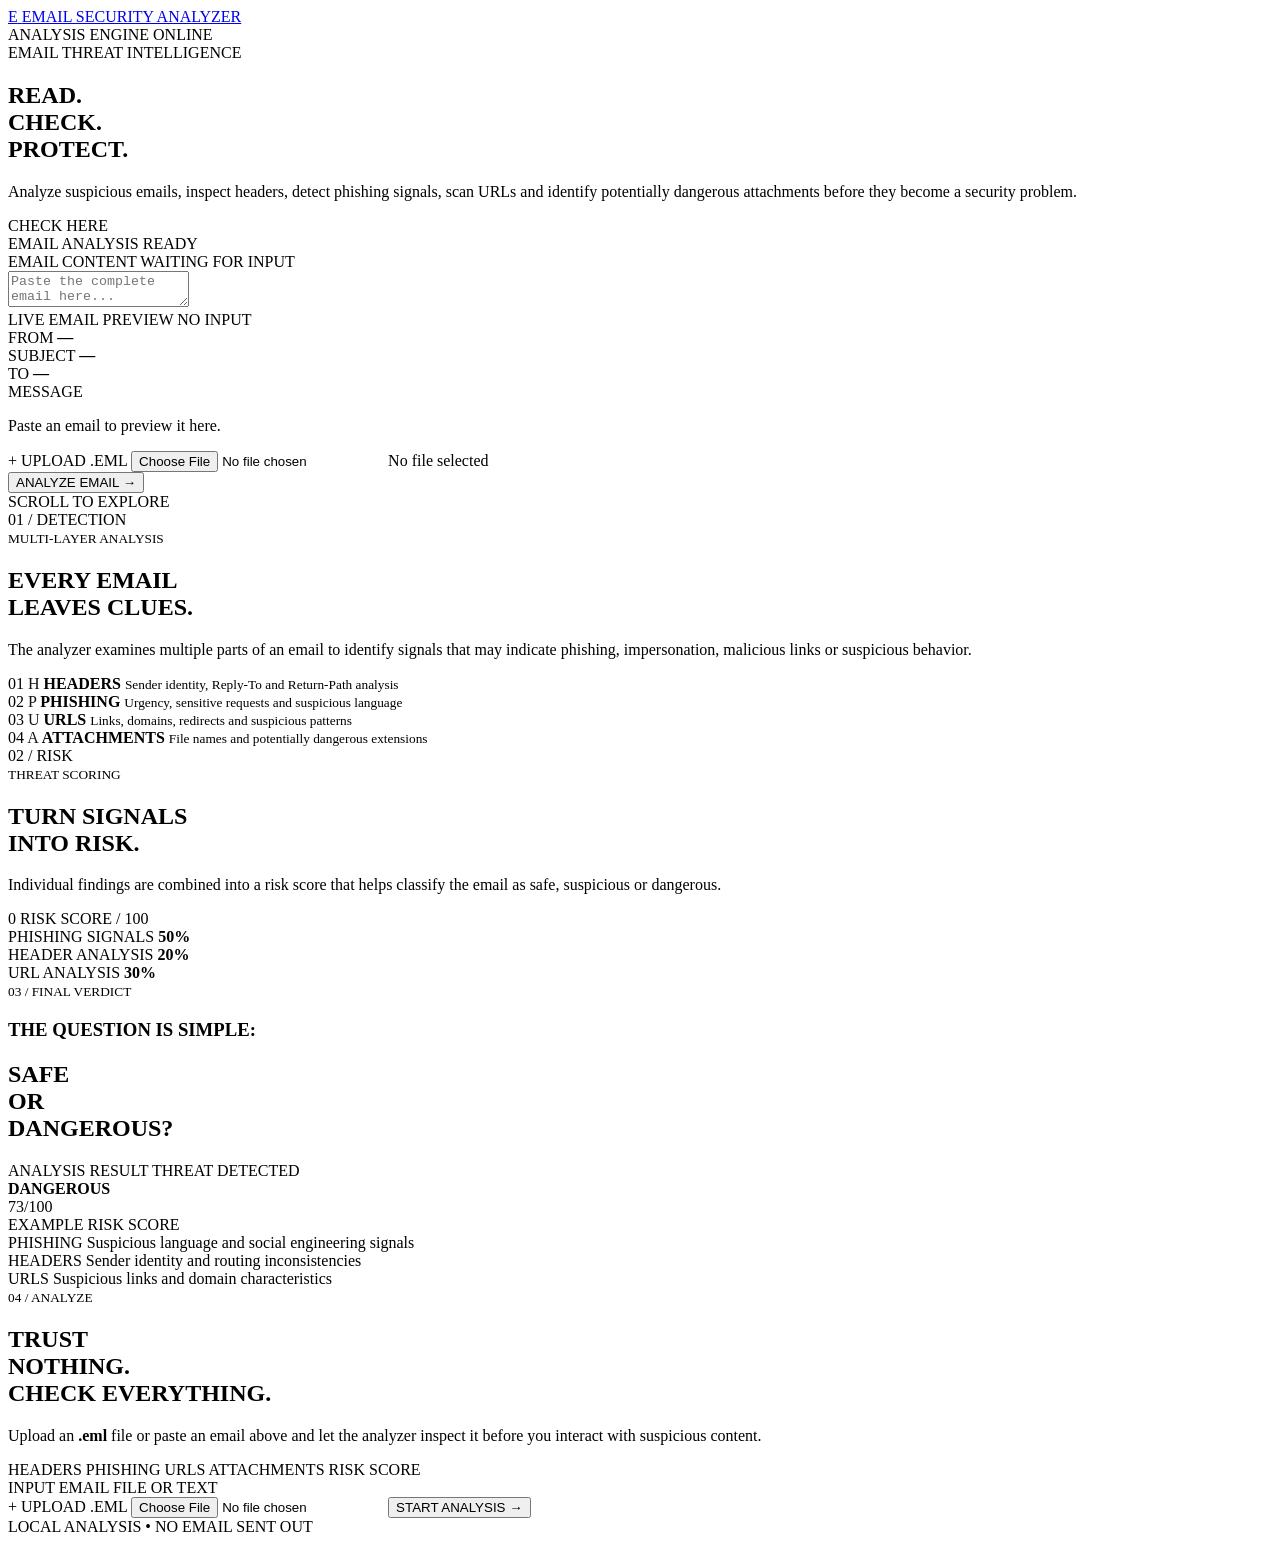
==== commit 7b5a6e5e: "Improve email analyzer UI and scroll interactions" ====
--- a/frontend/index.html
+++ b/frontend/index.html
@@ -718,38 +718,89 @@
             }
         );
 
-        const scrollLetters = [];
-
-        document.querySelectorAll(".detection-card *").forEach(element => {
-            const text = element.textContent.trim();
-            const size = parseFloat(window.getComputedStyle(element).fontSize);
-
-            if (
-                text.length === 1 &&
-                ["P", "H", "U", "A"].includes(text) &&
-                size >= 50
-            ) {
-                element.classList.add("scroll-letter");
-                scrollLetters.push(element);
-            }
-        });
-
-        const letterObserver = new IntersectionObserver(
-            entries => {
-                entries.forEach(entry => {
-                    if (entry.isIntersecting) {
-                        entry.target.classList.add("visible");
-                    }
-                });
+        const scrollLetters = Array.from(
+            document.querySelectorAll(".detection-letter")
+        );
+
+        function updateScrollLetters() {
+
+            const viewportHeight = window.innerHeight;
+            const triggerPoint = viewportHeight * 0.65;
+
+            scrollLetters.forEach(function (letter) {
+
+                const rect = letter.getBoundingClientRect();
+
+                const center =
+                    rect.top + (rect.height / 2);
+
+                const distance =
+                    center - triggerPoint;
+
+                const range =
+                    viewportHeight * 0.55;
+
+                const progress = Math.max(
+                    -1,
+                    Math.min(
+                        1,
+                        distance / range
+                    )
+                );
+
+                const movement =
+                    progress * 100;
+
+                const scale =
+                    1.08 -
+                    Math.abs(progress) * 0.08;
+
+                const opacity =
+                    1 -
+                    Math.abs(progress) * 0.35;
+
+                letter.style.transform =
+                    "translate3d(0, " +
+                    movement +
+                    "px, 0) scale(" +
+                    scale +
+                    ")";
+
+                letter.style.opacity =
+                    opacity;
+            });
+        }
+
+        let scrollTicking = false;
+
+        window.addEventListener(
+            "scroll",
+            function () {
+
+                if (!scrollTicking) {
+
+                    window.requestAnimationFrame(
+                        function () {
+
+                            updateScrollLetters();
+
+                            scrollTicking = false;
+                        }
+                    );
+
+                    scrollTicking = true;
+                }
+
             },
-            {
-                threshold: 0.35
-            }
-        );
-
-        scrollLetters.forEach(letter => {
-            letterObserver.observe(letter);
-        });
+            { passive: true }
+        );
+
+        window.addEventListener(
+            "resize",
+            updateScrollLetters
+        );
+
+        updateScrollLetters();
 
     </script>
 
